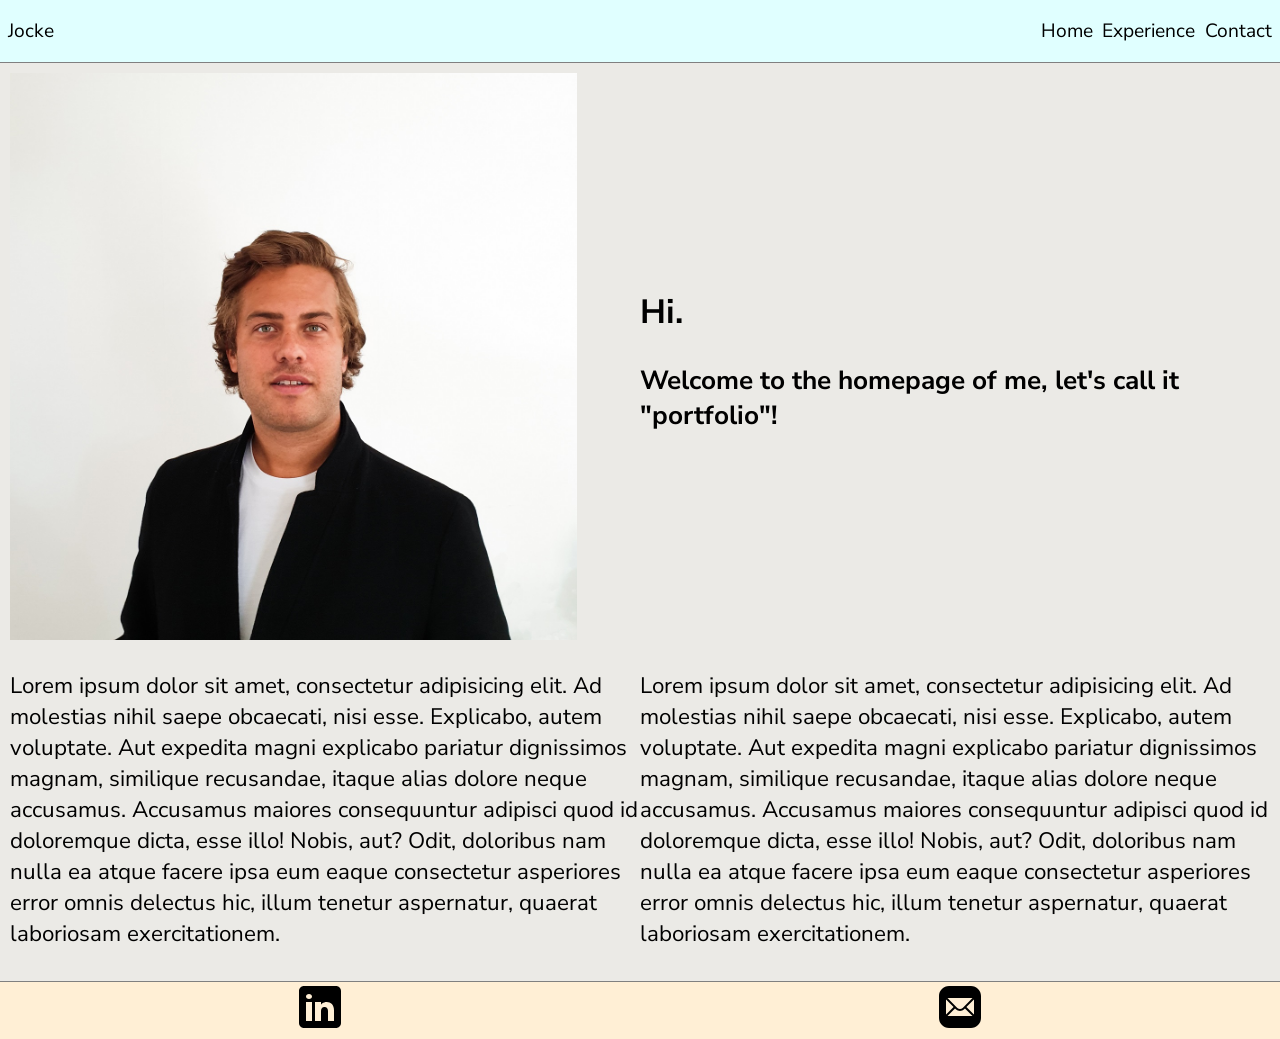
==== index.html @ 6f32dbfa "Initial commit" ====
<!DOCTYPE html>
<html lang="en">

<head>
    <meta charset="UTF-8">
    <meta http-equiv="X-UA-Compatible" content="IE=edge">
    <meta name="viewport" content="width=device-width, initial-scale=1.0">
    <title>Portfolio: Joakim Melén</title>

    <link rel="stylesheet" href="root.css">
    <link rel="stylesheet" href="header.css">
    <link rel="stylesheet" href="footer.css">
    <link rel="stylesheet" href="index.css">

    <link rel="preconnect" href="https://fonts.googleapis.com">
    <link rel="preconnect" href="https://fonts.gstatic.com" crossorigin>
    <link href="https://fonts.googleapis.com/css2?family=Nunito+Sans&display=swap" rel="stylesheet">

</head>

<body>

    <header>

        <div>
            <p class="navname"><a href="experience.html">Jocke</a></p>
        </div>
        <nav>
            <ul>
                <li><a href="index.html"></li>Home</a>
                <li><a href="experience.html"></li>Experience</a>
                <li><a href="contact.html"></li>Contact</a>
            </ul>
        </nav>
    </header>

    <main>
        <div class="index">
            <aside><img src="assets/JM_logo.jpg" width="90%"></aside>
            <article>
                <div>
                    <p>
                    <h1>Hi.</h1>
                    <h3>Welcome to the homepage of me, let's call it "portfolio"!</h3>
                    </p>
                </div>
            </article>
            <article>
                <div>
                    <p>Lorem ipsum dolor sit amet, consectetur adipisicing elit. Ad molestias nihil saepe obcaecati,
                        nisi
                        esse. Explicabo, autem voluptate. Aut expedita magni explicabo pariatur dignissimos magnam,
                        similique recusandae, itaque alias dolore neque accusamus. Accusamus maiores consequuntur
                        adipisci
                        quod id doloremque dicta, esse illo! Nobis, aut? Odit, doloribus nam nulla ea atque facere ipsa
                        eum
                        eaque consectetur asperiores error omnis delectus hic, illum tenetur aspernatur, quaerat
                        laboriosam
                        exercitationem.</p>
                </div>
            </article>
            <article>
                <div>
                    <p>Lorem ipsum dolor sit amet, consectetur adipisicing elit. Ad molestias nihil saepe obcaecati,
                        nisi
                        esse. Explicabo, autem voluptate. Aut expedita magni explicabo pariatur dignissimos magnam,
                        similique recusandae, itaque alias dolore neque accusamus. Accusamus maiores consequuntur
                        adipisci
                        quod id doloremque dicta, esse illo! Nobis, aut? Odit, doloribus nam nulla ea atque facere ipsa
                        eum
                        eaque consectetur asperiores error omnis delectus hic, illum tenetur aspernatur, quaerat
                        laboriosam
                        exercitationem.</p>
                </div>
            </article>
        </div>

    </main>

    <footer>

        <a href="https://www.linkedin.com/in/joakimmelensweden/" target="_blank">
            <svg xmlns="http://www.w3.org/2000/svg" x="0px" y="0px" width="50" height="50" viewBox="0 0 50 50"
                style=" fill:#000000;">
                <path
                    d="M41,4H9C6.24,4,4,6.24,4,9v32c0,2.76,2.24,5,5,5h32c2.76,0,5-2.24,5-5V9C46,6.24,43.76,4,41,4z M17,20v19h-6V20H17z M11,14.47c0-1.4,1.2-2.47,3-2.47s2.93,1.07,3,2.47c0,1.4-1.12,2.53-3,2.53C12.2,17,11,15.87,11,14.47z M39,39h-6c0,0,0-9.26,0-10 c0-2-1-4-3.5-4.04h-0.08C27,24.96,26,27.02,26,29c0,0.91,0,10,0,10h-6V20h6v2.56c0,0,1.93-2.56,5.81-2.56 c3.97,0,7.19,2.73,7.19,8.26V39z">
                </path>
            </svg>
        </a>
        <a href="mailto:joakim.melen@cmeducations.se">
            <svg xmlns="http://www.w3.org/2000/svg" x="0px" y="0px" width="50" height="50" viewBox="0 0 50 50"
                style=" fill:#000000;">
                <path
                    d="M 14 4 C 8.4886661 4 4 8.4886661 4 14 L 4 36 C 4 41.511334 8.4886661 46 14 46 L 36 46 C 41.511334 46 46 41.511334 46 36 L 46 14 C 46 8.4886661 41.511334 4 36 4 L 14 4 z M 13 16 L 37 16 C 37.18 16 37.349766 16.020312 37.509766 16.070312 L 27.679688 25.890625 C 26.199688 27.370625 23.790547 27.370625 22.310547 25.890625 L 12.490234 16.070312 C 12.650234 16.020312 12.82 16 13 16 z M 11.070312 17.490234 L 18.589844 25 L 11.070312 32.509766 C 11.020312 32.349766 11 32.18 11 32 L 11 18 C 11 17.82 11.020312 17.650234 11.070312 17.490234 z M 38.929688 17.490234 C 38.979688 17.650234 39 17.82 39 18 L 39 32 C 39 32.18 38.979687 32.349766 38.929688 32.509766 L 31.400391 25 L 38.929688 17.490234 z M 20 26.410156 L 20.890625 27.310547 C 22.020625 28.440547 23.510234 29 24.990234 29 C 26.480234 29 27.959844 28.440547 29.089844 27.310547 L 29.990234 26.410156 L 37.509766 33.929688 C 37.349766 33.979688 37.18 34 37 34 L 13 34 C 12.82 34 12.650234 33.979687 12.490234 33.929688 L 20 26.410156 z">
                </path>
            </svg>
        </a>
    </footer>

</body>

</html>
---- root.css ----
body {
    font-size: 62.5%;
    margin: 0;
    padding-inline-start: 0;
    font-family: 'Nunito Sans', sans-serif;
}

main {
    display: flex;
    justify-content: space-evenly;
    align-items: center;
    padding: 0.6rem;
    font-size: 1.4rem;
    background-color: #ebeae6;
}
---- header.css ----
a {
    text-decoration: none;
    color: black;
    font-size: 1.2rem;

}

header {
    display: flex;
    justify-content: space-between;
    align-items: center;
    border-bottom: 1px solid grey;
    background: lightcyan;
    padding: 0.5rem;
    ;
}

ul {
    display: flex;
    list-style: none;

}

li {
    display: flex;
    justify-content: space-around;
    padding: 0.3rem;
}
---- footer.css ----
footer {
    display: flex;
    justify-content: space-around;
    grid-template-columns: auto;
    border-top: 1px solid grey;
    background: PapayaWhip;
}
---- index.css ----
.index {
    display: grid;
    grid-template-columns: repeat(2, 1fr);
    justify-content: space-around;
    align-items: center;
}
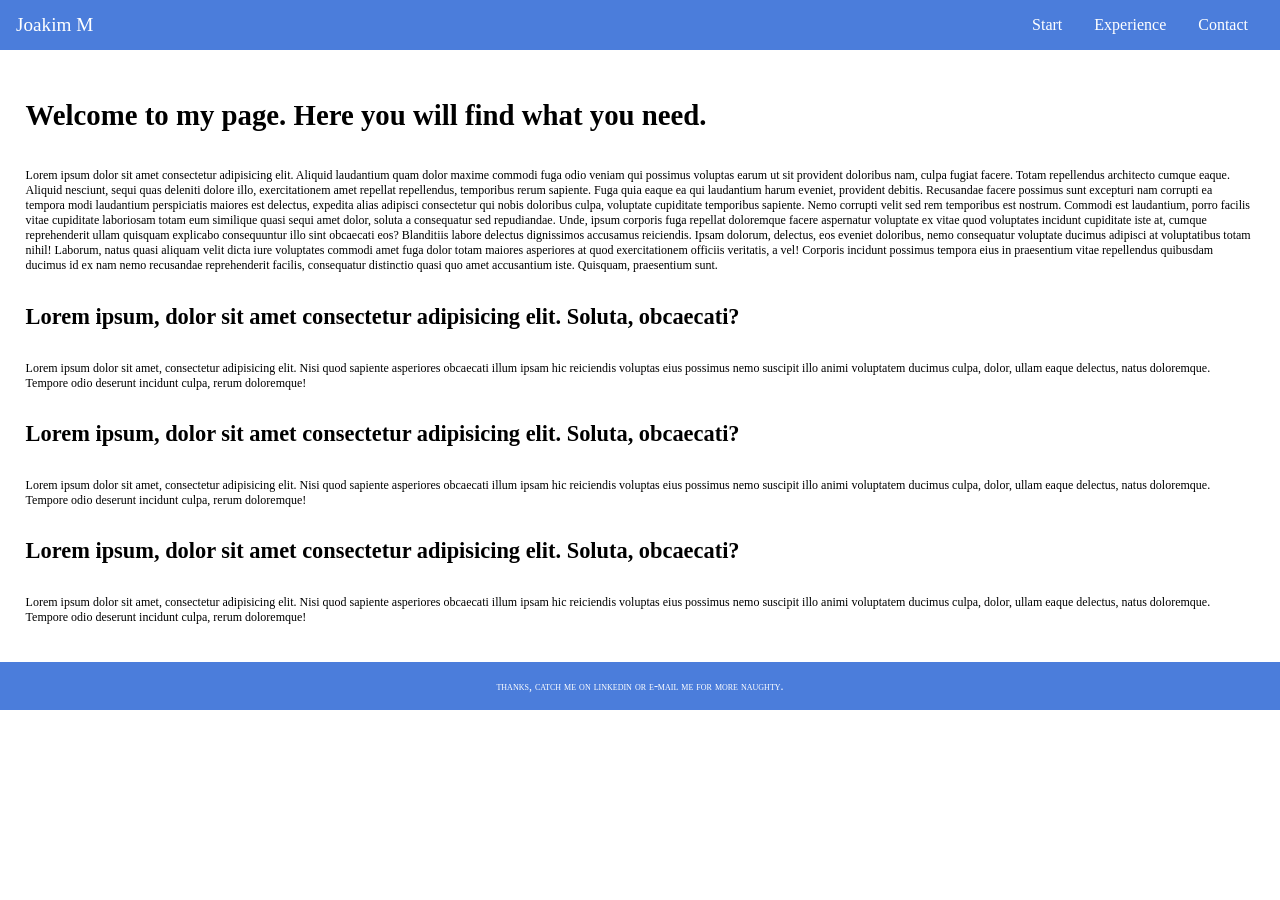
==== commit 69f8d038: "commited-kunskapskontroll1" ====
--- a/index.html
+++ b/index.html
@@ -1,102 +1,115 @@
 <!DOCTYPE html>
 <html lang="en">
+  <head>
+    <meta charset="UTF-8" />
+    <meta http-equiv="X-UA-Compatible" content="IE=edge" />
+    <meta name="viewport" content="width=device-width, initial-scale=1.0" />
+    <title>VG = 1 gratis bira</title>
 
-<head>
-    <meta charset="UTF-8">
-    <meta http-equiv="X-UA-Compatible" content="IE=edge">
-    <meta name="viewport" content="width=device-width, initial-scale=1.0">
-    <title>Portfolio: Joakim Melén</title>
-
-    <link rel="stylesheet" href="root.css">
-    <link rel="stylesheet" href="header.css">
-    <link rel="stylesheet" href="footer.css">
-    <link rel="stylesheet" href="index.css">
-
-    <link rel="preconnect" href="https://fonts.googleapis.com">
-    <link rel="preconnect" href="https://fonts.gstatic.com" crossorigin>
-    <link href="https://fonts.googleapis.com/css2?family=Nunito+Sans&display=swap" rel="stylesheet">
-
-</head>
-
-<body>
-
+    <link rel="stylesheet" href="index.css" />
+    <link rel="stylesheet" href="styles.css" />
+    <link rel="stylesheet" href="typography.css" />
+    <link rel="stylesheet" href="colors.css" />
+  </head>
+  <body>
     <header>
-
-        <div>
-            <p class="navname"><a href="experience.html">Jocke</a></p>
-        </div>
-        <nav>
-            <ul>
-                <li><a href="index.html"></li>Home</a>
-                <li><a href="experience.html"></li>Experience</a>
-                <li><a href="contact.html"></li>Contact</a>
-            </ul>
-        </nav>
+      <p class="headerlogo">Joakim M</p>
+      <nav>
+        <ul class="navigation">
+          <a href="index.html">
+            <li>Start</li>
+          </a>
+          <a href="experience.html">
+            <li>Experience</li>
+          </a>
+          <a href="contact.html">
+            <li>Contact</li>
+          </a>
+        </ul>
+      </nav>
     </header>
-
     <main>
-        <div class="index">
-            <aside><img src="assets/JM_logo.jpg" width="90%"></aside>
-            <article>
-                <div>
-                    <p>
-                    <h1>Hi.</h1>
-                    <h3>Welcome to the homepage of me, let's call it "portfolio"!</h3>
-                    </p>
-                </div>
-            </article>
-            <article>
-                <div>
-                    <p>Lorem ipsum dolor sit amet, consectetur adipisicing elit. Ad molestias nihil saepe obcaecati,
-                        nisi
-                        esse. Explicabo, autem voluptate. Aut expedita magni explicabo pariatur dignissimos magnam,
-                        similique recusandae, itaque alias dolore neque accusamus. Accusamus maiores consequuntur
-                        adipisci
-                        quod id doloremque dicta, esse illo! Nobis, aut? Odit, doloribus nam nulla ea atque facere ipsa
-                        eum
-                        eaque consectetur asperiores error omnis delectus hic, illum tenetur aspernatur, quaerat
-                        laboriosam
-                        exercitationem.</p>
-                </div>
-            </article>
-            <article>
-                <div>
-                    <p>Lorem ipsum dolor sit amet, consectetur adipisicing elit. Ad molestias nihil saepe obcaecati,
-                        nisi
-                        esse. Explicabo, autem voluptate. Aut expedita magni explicabo pariatur dignissimos magnam,
-                        similique recusandae, itaque alias dolore neque accusamus. Accusamus maiores consequuntur
-                        adipisci
-                        quod id doloremque dicta, esse illo! Nobis, aut? Odit, doloribus nam nulla ea atque facere ipsa
-                        eum
-                        eaque consectetur asperiores error omnis delectus hic, illum tenetur aspernatur, quaerat
-                        laboriosam
-                        exercitationem.</p>
-                </div>
-            </article>
-        </div>
-
+      <div class="frontpage">
+        <section class="indextop">
+          <h1>Welcome to my page. Here you will find what you need.</h1>
+        </section>
+        <p>
+          Lorem ipsum dolor sit amet consectetur adipisicing elit. Aliquid
+          laudantium quam dolor maxime commodi fuga odio veniam qui possimus
+          voluptas earum ut sit provident doloribus nam, culpa fugiat facere.
+          Totam repellendus architecto cumque eaque. Aliquid nesciunt, sequi
+          quas deleniti dolore illo, exercitationem amet repellat repellendus,
+          temporibus rerum sapiente. Fuga quia eaque ea qui laudantium harum
+          eveniet, provident debitis. Recusandae facere possimus sunt excepturi
+          nam corrupti ea tempora modi laudantium perspiciatis maiores est
+          delectus, expedita alias adipisci consectetur qui nobis doloribus
+          culpa, voluptate cupiditate temporibus sapiente. Nemo corrupti velit
+          sed rem temporibus est nostrum. Commodi est laudantium, porro facilis
+          vitae cupiditate laboriosam totam eum similique quasi sequi amet
+          dolor, soluta a consequatur sed repudiandae. Unde, ipsum corporis fuga
+          repellat doloremque facere aspernatur voluptate ex vitae quod
+          voluptates incidunt cupiditate iste at, cumque reprehenderit ullam
+          quisquam explicabo consequuntur illo sint obcaecati eos? Blanditiis
+          labore delectus dignissimos accusamus reiciendis. Ipsam dolorum,
+          delectus, eos eveniet doloribus, nemo consequatur voluptate ducimus
+          adipisci at voluptatibus totam nihil! Laborum, natus quasi aliquam
+          velit dicta iure voluptates commodi amet fuga dolor totam maiores
+          asperiores at quod exercitationem officiis veritatis, a vel! Corporis
+          incidunt possimus tempora eius in praesentium vitae repellendus
+          quibusdam ducimus id ex nam nemo recusandae reprehenderit facilis,
+          consequatur distinctio quasi quo amet accusantium iste. Quisquam,
+          praesentium sunt.
+        </p>
+        <h2>
+          Lorem ipsum, dolor sit amet consectetur adipisicing elit. Soluta,
+          obcaecati?
+        </h2>
+        <p>
+          Lorem ipsum dolor sit amet, consectetur adipisicing elit. Nisi quod
+          sapiente asperiores obcaecati illum ipsam hic reiciendis voluptas eius
+          possimus nemo suscipit illo animi voluptatem ducimus culpa, dolor,
+          ullam eaque delectus, natus doloremque. Tempore odio deserunt incidunt
+          culpa, rerum doloremque!
+        </p>
+        <img
+          src="https://upload.wikimedia.org/wikipedia/commons/9/9b/Ahkka_from_Maukojaureh.jpg"
+          alt=""
+          width="100%"
+        />
+        <h2>
+          Lorem ipsum, dolor sit amet consectetur adipisicing elit. Soluta,
+          obcaecati?
+        </h2>
+        <p>
+          Lorem ipsum dolor sit amet, consectetur adipisicing elit. Nisi quod
+          sapiente asperiores obcaecati illum ipsam hic reiciendis voluptas eius
+          possimus nemo suscipit illo animi voluptatem ducimus culpa, dolor,
+          ullam eaque delectus, natus doloremque. Tempore odio deserunt incidunt
+          culpa, rerum doloremque!
+        </p>
+        <img
+          src="https://upload.wikimedia.org/wikipedia/commons/9/9b/Ahkka_from_Maukojaureh.jpg"
+          alt=""
+          width="100%"
+        />
+        <h2>
+          Lorem ipsum, dolor sit amet consectetur adipisicing elit. Soluta,
+          obcaecati?
+        </h2>
+        <p>
+          Lorem ipsum dolor sit amet, consectetur adipisicing elit. Nisi quod
+          sapiente asperiores obcaecati illum ipsam hic reiciendis voluptas eius
+          possimus nemo suscipit illo animi voluptatem ducimus culpa, dolor,
+          ullam eaque delectus, natus doloremque. Tempore odio deserunt incidunt
+          culpa, rerum doloremque!
+        </p>
+        <img
+          src="https://upload.wikimedia.org/wikipedia/commons/9/9b/Ahkka_from_Maukojaureh.jpg"
+          alt=""
+          width="100%"
+        />
+      </div>
     </main>
-
-    <footer>
-
-        <a href="https://www.linkedin.com/in/joakimmelensweden/" target="_blank">
-            <svg xmlns="http://www.w3.org/2000/svg" x="0px" y="0px" width="50" height="50" viewBox="0 0 50 50"
-                style=" fill:#000000;">
-                <path
-                    d="M41,4H9C6.24,4,4,6.24,4,9v32c0,2.76,2.24,5,5,5h32c2.76,0,5-2.24,5-5V9C46,6.24,43.76,4,41,4z M17,20v19h-6V20H17z M11,14.47c0-1.4,1.2-2.47,3-2.47s2.93,1.07,3,2.47c0,1.4-1.12,2.53-3,2.53C12.2,17,11,15.87,11,14.47z M39,39h-6c0,0,0-9.26,0-10 c0-2-1-4-3.5-4.04h-0.08C27,24.96,26,27.02,26,29c0,0.91,0,10,0,10h-6V20h6v2.56c0,0,1.93-2.56,5.81-2.56 c3.97,0,7.19,2.73,7.19,8.26V39z">
-                </path>
-            </svg>
-        </a>
-        <a href="mailto:joakim.melen@cmeducations.se">
-            <svg xmlns="http://www.w3.org/2000/svg" x="0px" y="0px" width="50" height="50" viewBox="0 0 50 50"
-                style=" fill:#000000;">
-                <path
-                    d="M 14 4 C 8.4886661 4 4 8.4886661 4 14 L 4 36 C 4 41.511334 8.4886661 46 14 46 L 36 46 C 41.511334 46 46 41.511334 46 36 L 46 14 C 46 8.4886661 41.511334 4 36 4 L 14 4 z M 13 16 L 37 16 C 37.18 16 37.349766 16.020312 37.509766 16.070312 L 27.679688 25.890625 C 26.199688 27.370625 23.790547 27.370625 22.310547 25.890625 L 12.490234 16.070312 C 12.650234 16.020312 12.82 16 13 16 z M 11.070312 17.490234 L 18.589844 25 L 11.070312 32.509766 C 11.020312 32.349766 11 32.18 11 32 L 11 18 C 11 17.82 11.020312 17.650234 11.070312 17.490234 z M 38.929688 17.490234 C 38.979688 17.650234 39 17.82 39 18 L 39 32 C 39 32.18 38.979687 32.349766 38.929688 32.509766 L 31.400391 25 L 38.929688 17.490234 z M 20 26.410156 L 20.890625 27.310547 C 22.020625 28.440547 23.510234 29 24.990234 29 C 26.480234 29 27.959844 28.440547 29.089844 27.310547 L 29.990234 26.410156 L 37.509766 33.929688 C 37.349766 33.979688 37.18 34 37 34 L 13 34 C 12.82 34 12.650234 33.979687 12.490234 33.929688 L 20 26.410156 z">
-                </path>
-            </svg>
-        </a>
-    </footer>
-
-</body>
-
-</html>+    <footer>thanks, catch me on linkedin or e-mail me for more naughty.</footer>
+  </body>
+</html>
--- a/index.css
+++ b/index.css
@@ -1,7 +1,14 @@
-.index {
-    display: grid;
-    grid-template-columns: repeat(2, 1fr);
-    justify-content: space-around;
-    align-items: center;
+.indextop {
+  display: flex;
 }
-
+main {
+  margin: 2%;
+  display: flex;
+  align-items: center;
+  justify-content: center;
+}
+.frontpage {
+  display: grid;
+  grid-template-columns: 1fr;
+  align-items: center;
+}
--- a/styles.css
+++ b/styles.css
@@ -0,0 +1,40 @@
+body {
+  margin: 0;
+  padding-inline-start: 0;
+}
+
+header {
+  display: flex;
+  justify-content: space-between;
+  align-content: center;
+  padding: 0 1rem 0 1rem;
+  position: sticky;
+  top: 0;
+  height: 50px;
+}
+
+.headerlogo {
+  display: flex;
+  justify-content: center;
+  align-items: center;
+}
+.navigation {
+  display: flex;
+  list-style: none;
+  justify-content: center;
+  align-content: center;
+}
+
+a {
+  padding: 0 1rem 0 1rem;
+  text-decoration: none;
+}
+
+footer {
+  display: flex;
+  position: relative;
+  justify-content: space-around;
+  align-items: center;
+  bottom: 0;
+  height: 3rem;
+}
--- a/typography.css
+++ b/typography.css
@@ -0,0 +1,30 @@
+body {
+  font-size: 62.5%;
+}
+
+h1 {
+  font-size: 1.8rem;
+  display: flex;
+  justify-content: space-around;
+}
+
+h2 {
+  font-size: 1.4rem;
+}
+
+header {
+  font-size: 1rem;
+}
+
+p {
+  font-size: 1.2em;
+}
+
+footer {
+  font-variant: small-caps;
+  font-size: 1.2em;
+}
+
+.subform {
+  font-size: 1.2em;
+}
--- a/colors.css
+++ b/colors.css
@@ -0,0 +1,32 @@
+:root {
+  --main-color: rgb(75, 125, 219);
+  --sec-color: rgb(17, 89, 221);
+  --third-color: rgb(210, 216, 240);
+}
+
+a {
+  color: white;
+}
+
+header {
+  background-color: var(--main-color);
+  color: white;
+}
+
+footer {
+  background-color: rgb(75, 125, 219);
+  color: white;
+}
+
+input[type="submit"] {
+  background-color: var(--main-color);
+  color: white;
+}
+
+input[type="submit"]:hover {
+  background-color: var(--sec-color);
+}
+
+.subform {
+  background-color: var(--third-color);
+}
